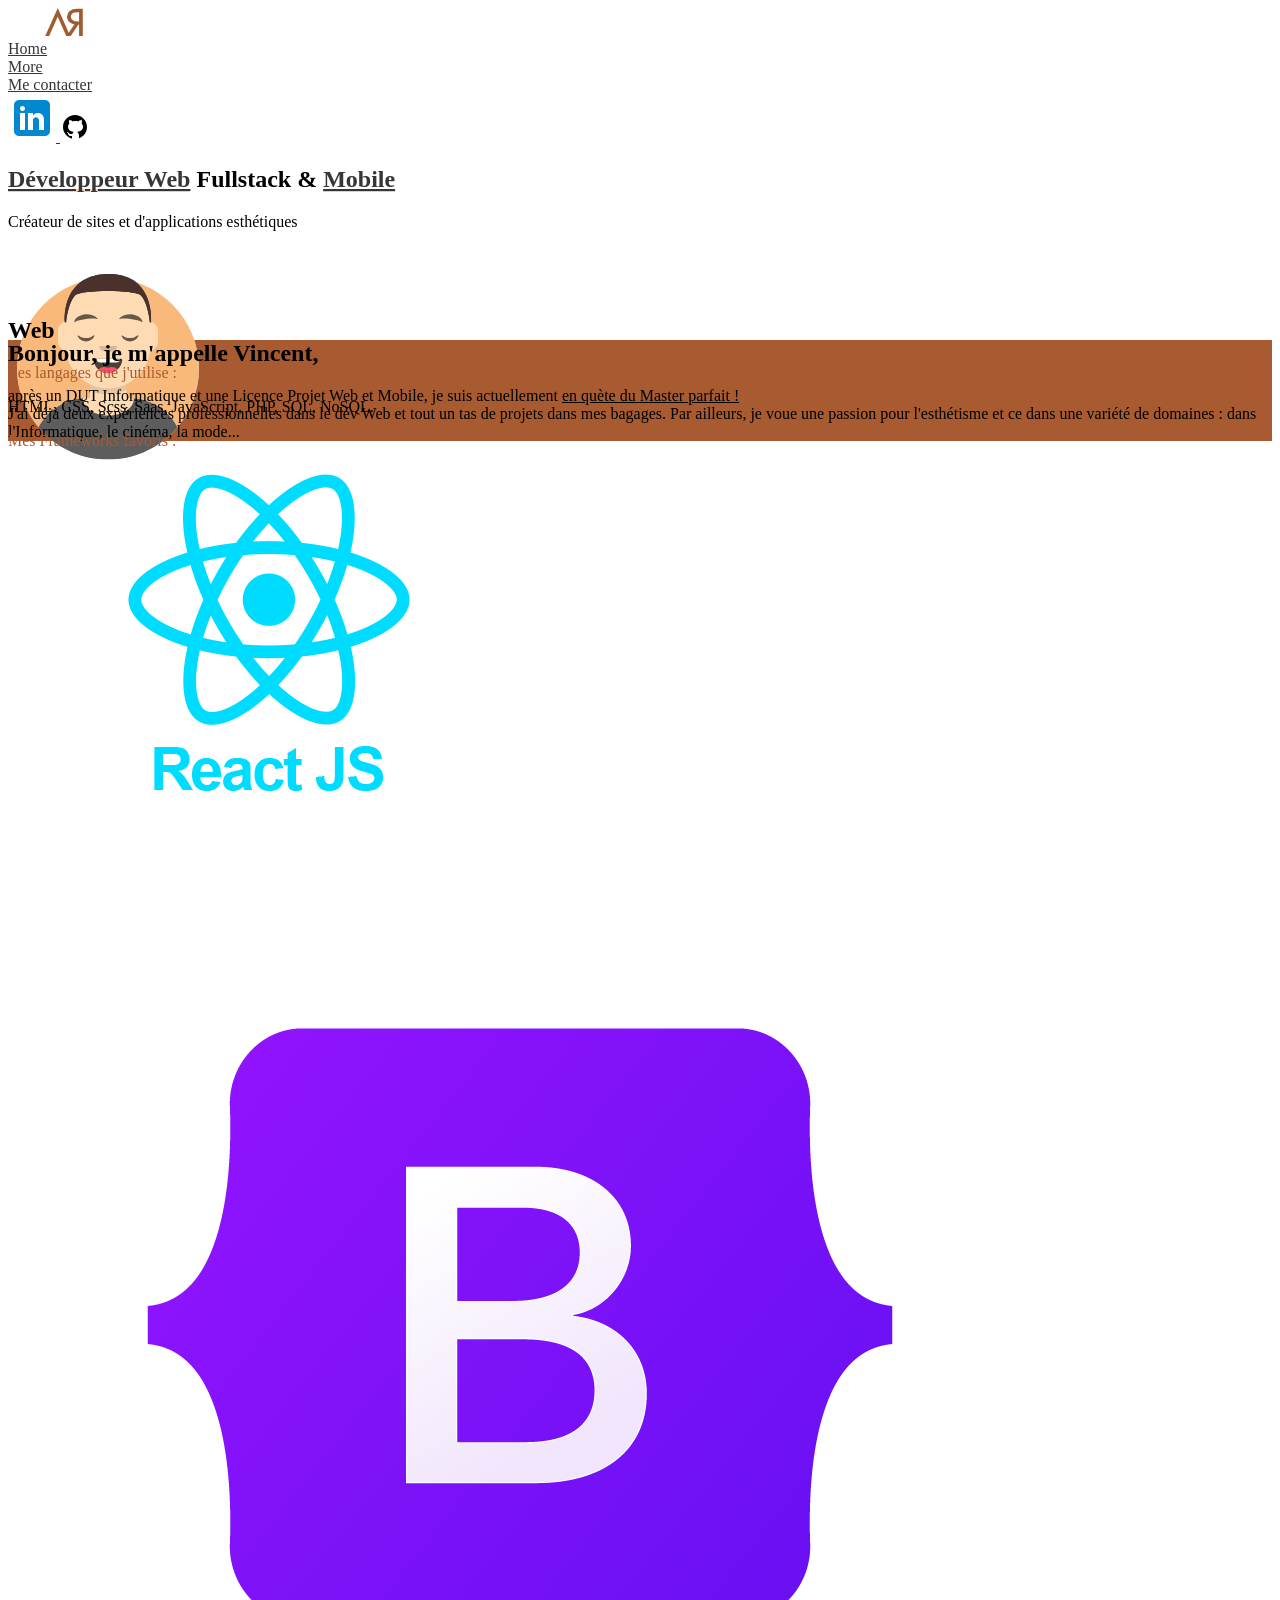
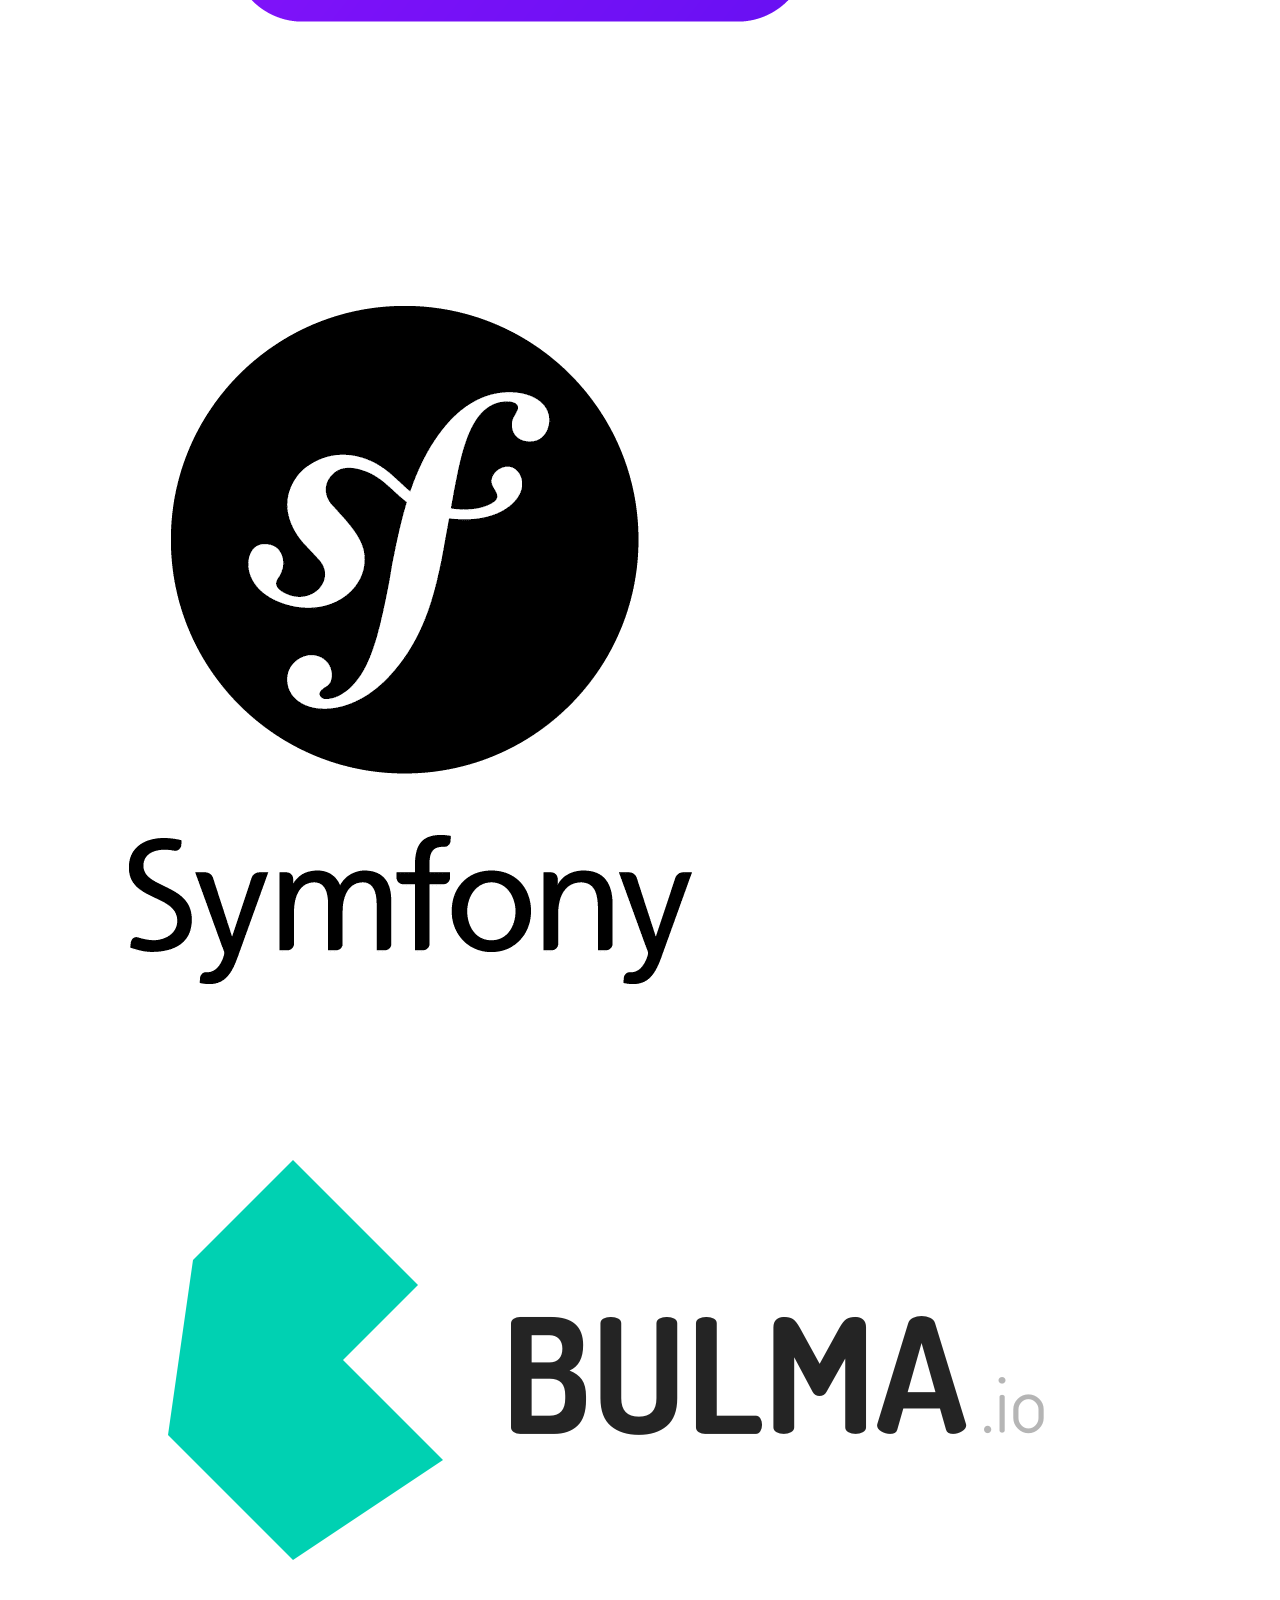
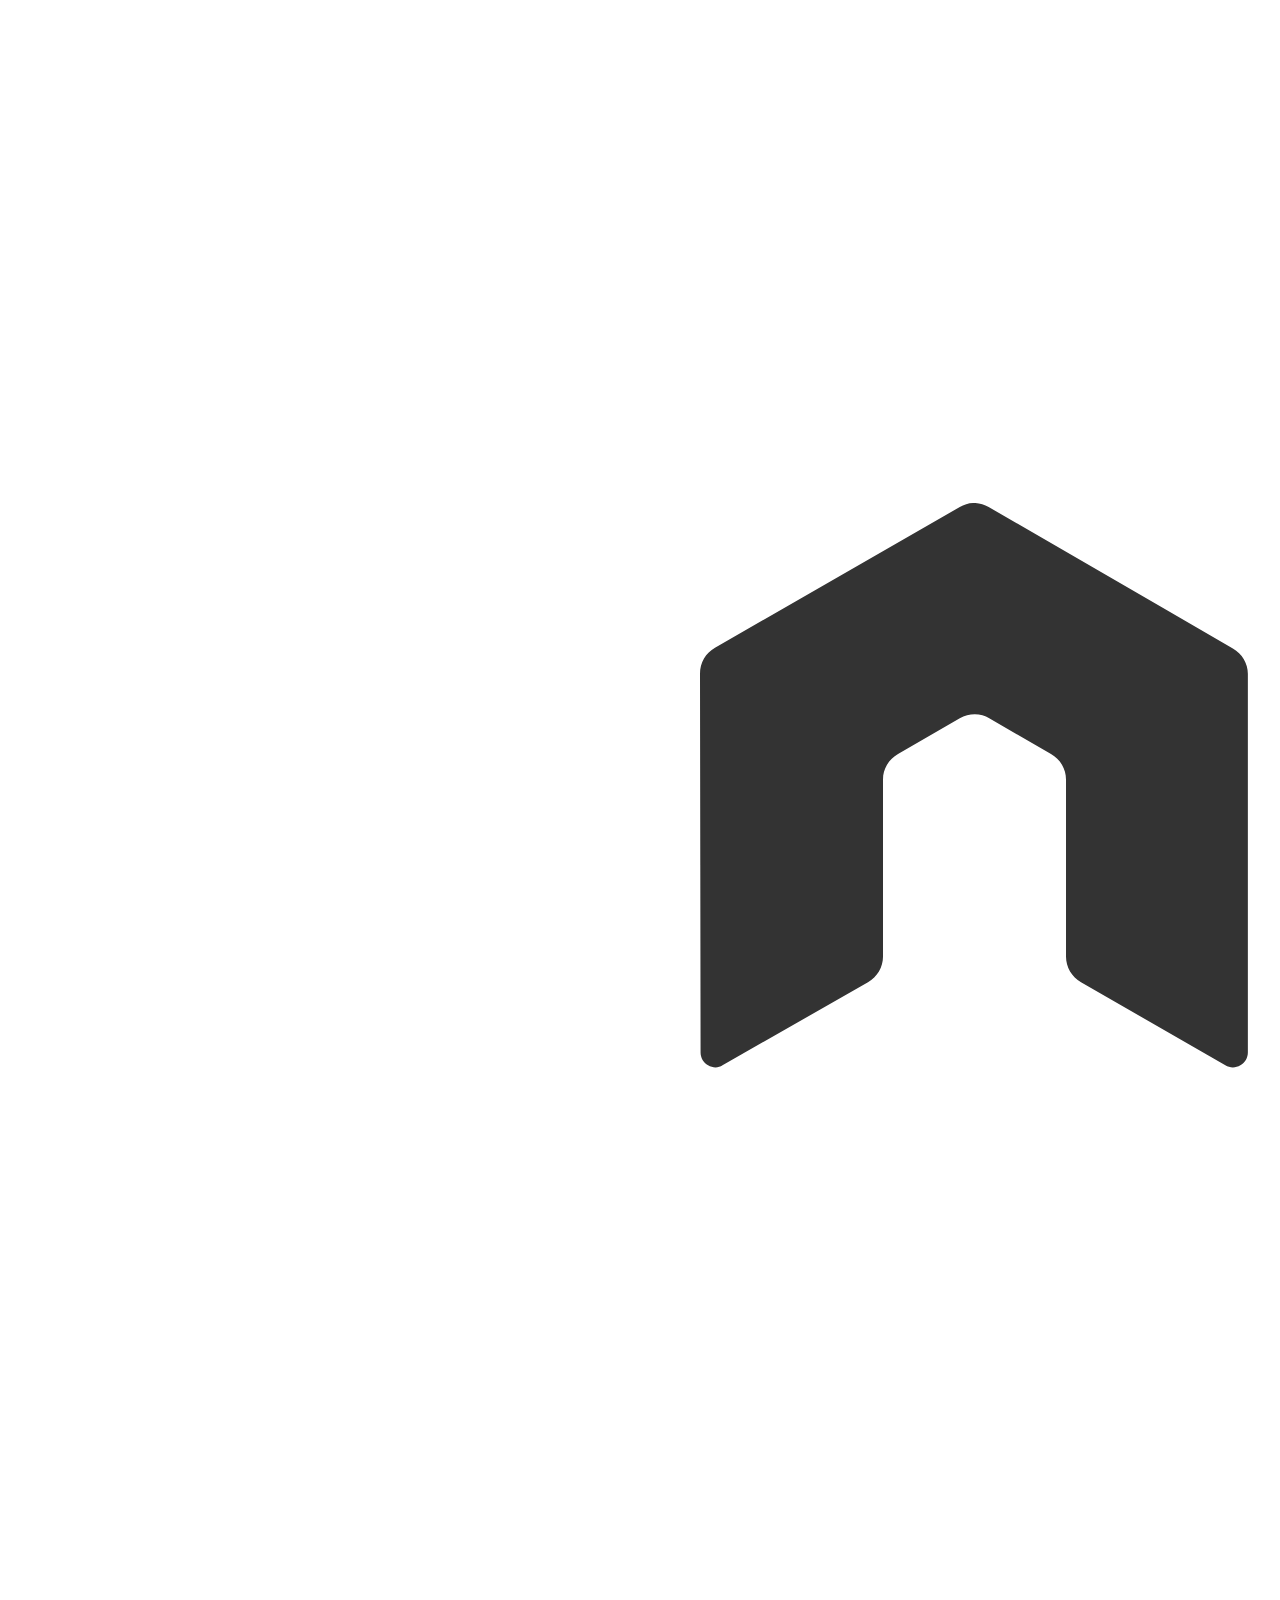
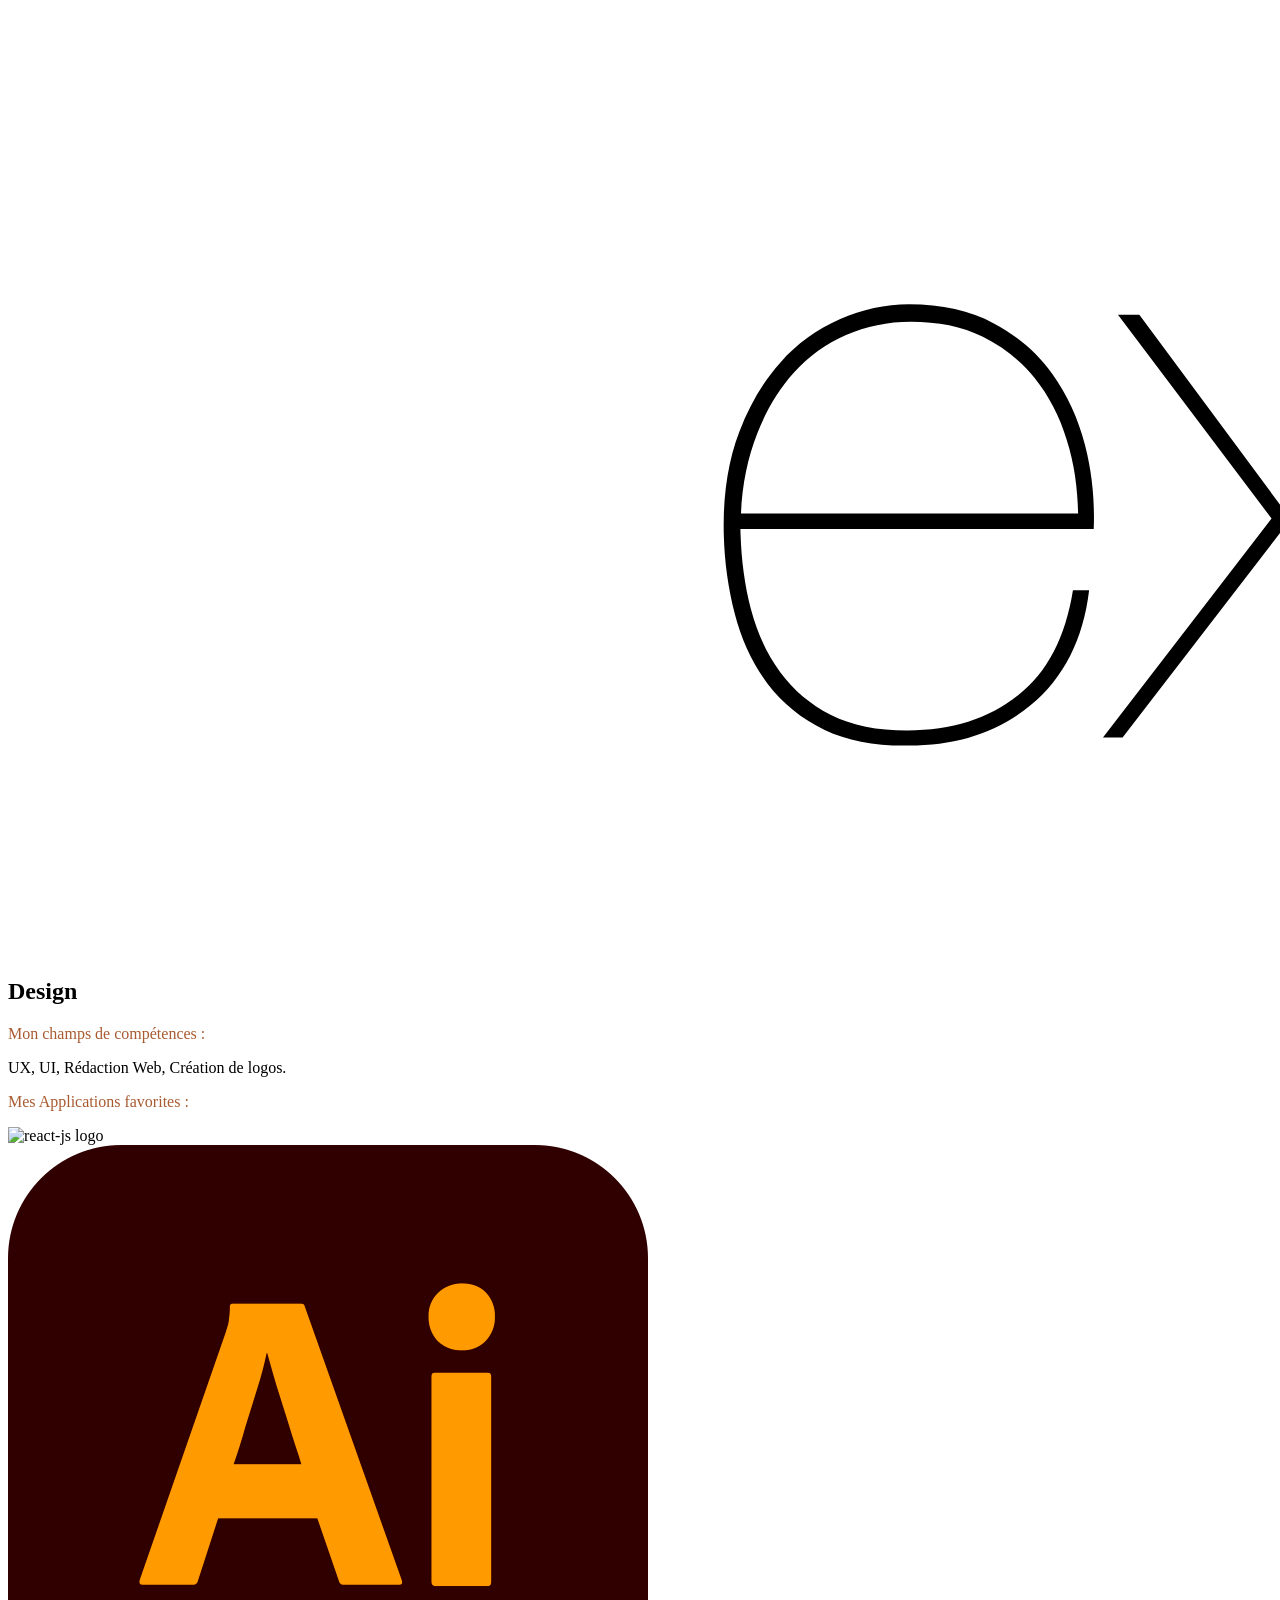
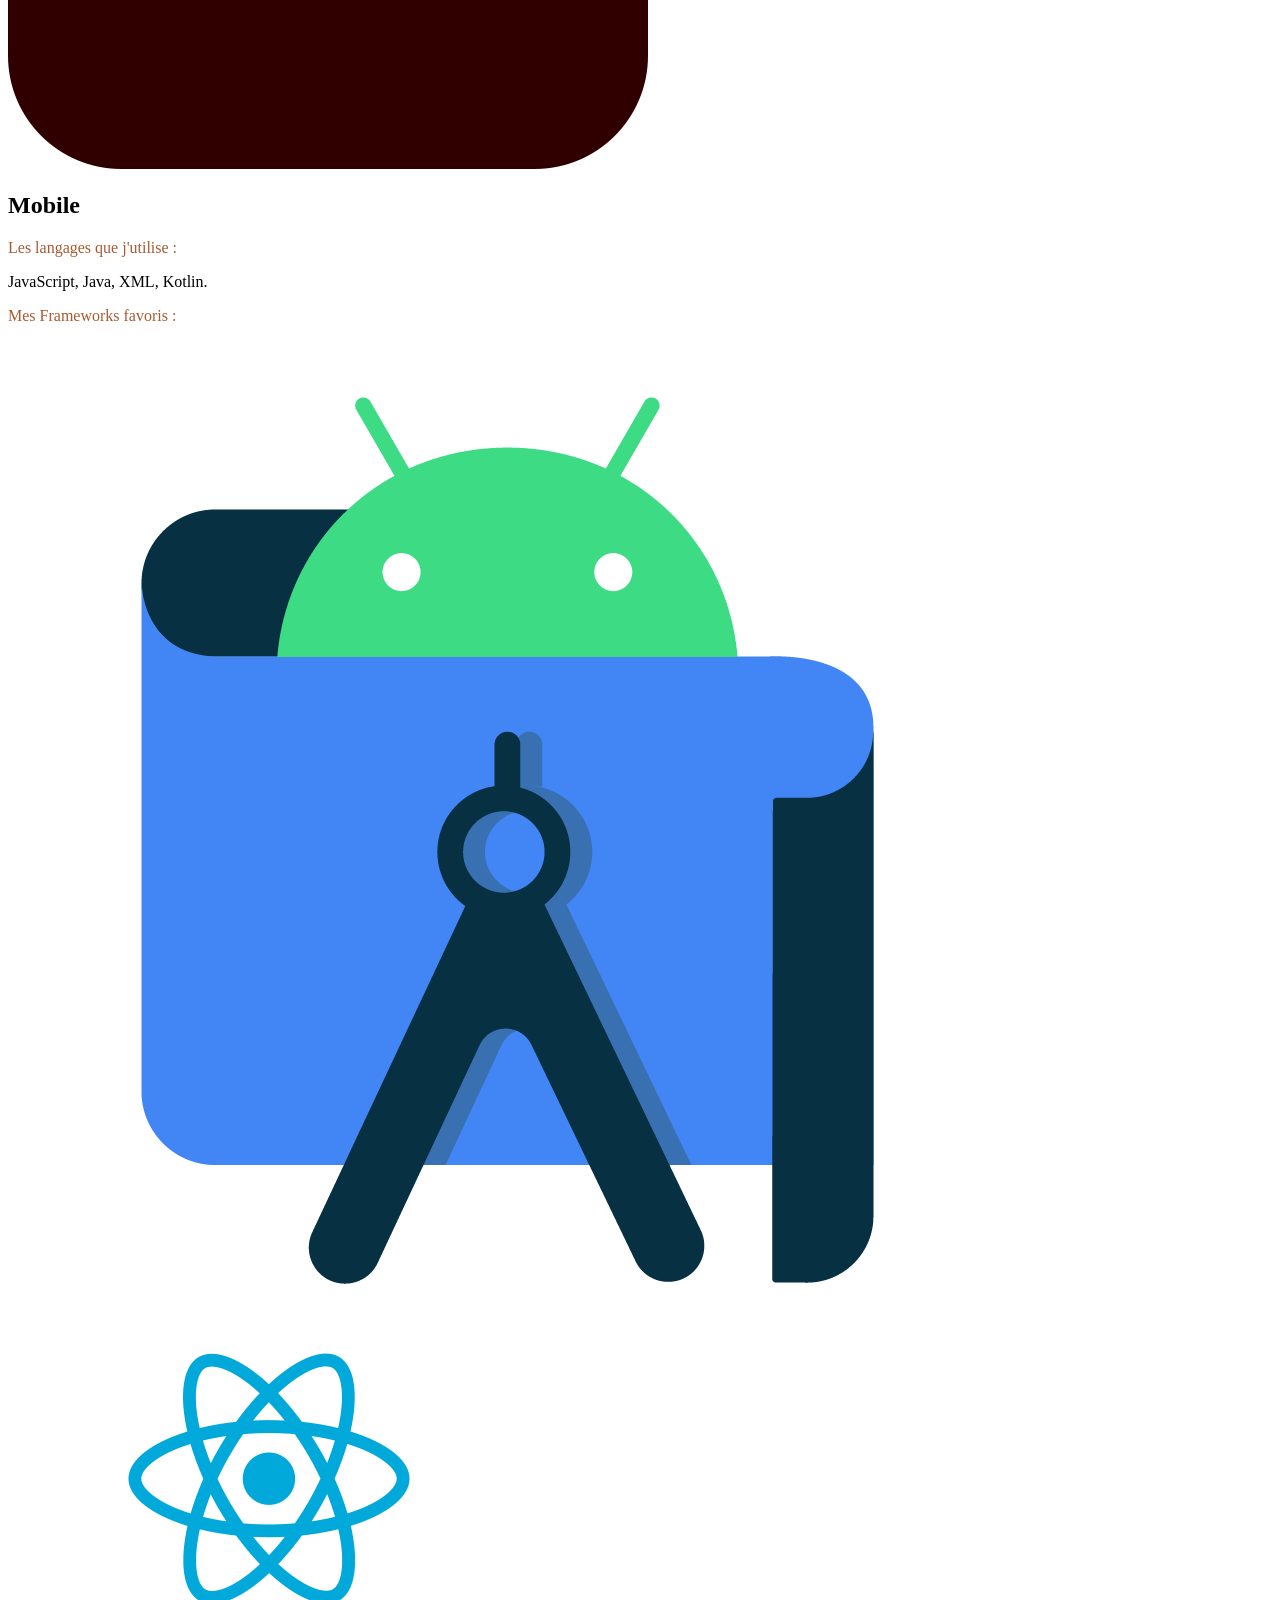
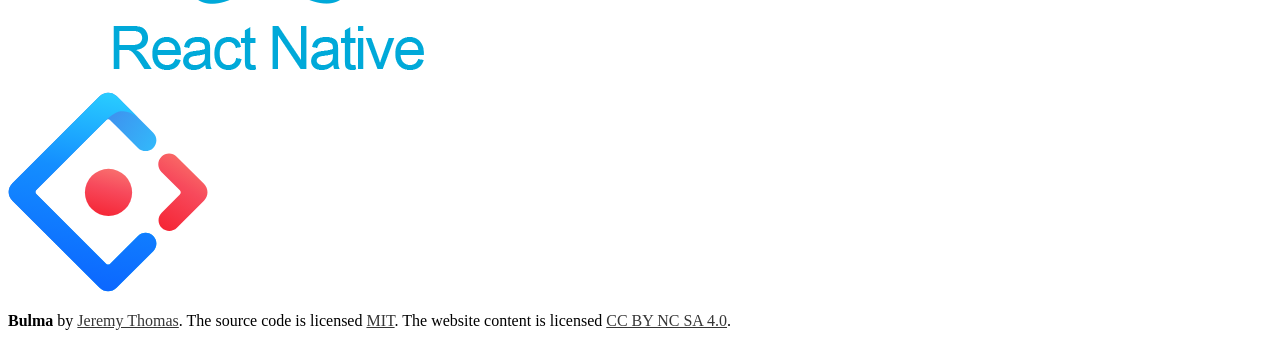
==== home.html @ 74db3208 "project commit" ====
<!DOCTYPE html>
<html>

<head>
    <meta charset="utf-8">
    <meta name="viewport" content="width=device-width, initial-scale=1">
    <title>Vincent Rodriguez | Développeur Web Fullstack & Mobile</title>
    <link href="img/LogoPortfolio.svg" rel="shortcut icon" type="image/svg">
    <link rel="stylesheet" href="https://cdn.jsdelivr.net/npm/bulma@0.9.3/css/bulma.min.css">
    <link rel="stylesheet" href="css/main.css">
    <!--     <link rel="stylesheet" href="node_modules/bulma/css/bulma-rtl.css">
    <link rel="stylesheet" href="node_modules/bulma/css/bulma-rtl.css.map">
    <link rel="stylesheet" href="node_modules/bulma/css/bulma-rtl.min.css">
    <link rel="stylesheet" href="node_modules/bulma/css/bulma.css">
    <link rel="stylesheet" href="node_modules/bulma/css/bulma.css.map">
    <link rel="stylesheet" href="node_modules/bulma/css/bulma.min.css"> -->

    <script type="text/javascript" src="js/main.js"></script>
</head>

<body>
    <nav class="navbar m-4">
        <div class="container">
            <div class="navbar-brand">
                <a class="navbar-item" href="home.html">
                    <img src="img/LogoPortfolio.svg" alt="logo image" width="112" height="28">
                </a>
                <div class="navbar-burger" data-target="navbarExampleTransparentExample">
                    <span></span>
                    <span></span>
                    <span></span>
                </div>
            </div>
            <div id="navbarExampleTransparentExample" class="navbar-menu">
                <div class="navbar-start">
                    <!--  <a class="navbar-item" href="home.html">
                        Home
                    </a>
                    <div class="navbar-item has-dropdown is-hoverable">
                        <a class="navbar-link" href="https://bulma.io/documentation/overview/start/">
                            Docs
                        </a>
                        <div class="navbar-dropdown is-boxed">
                            <a class="navbar-item" href="https://bulma.io/documentation/overview/start/">
                                Overview
                            </a>
                        </div>
                    </div> -->
                </div>
                <div class="navbar-end">
                    <a class="navbar-item" href="home.html">
                        Home
                    </a>
                    <div class="navbar-item has-dropdown is-hoverable">
                        <a class="navbar-link" href="https://bulma.io/documentation/overview/start/">
                            More
                        </a>
                        <div class="navbar-dropdown is-boxed">
                            <a class="navbar-item" href="https://bulma.io/documentation/overview/start/">
                                Me contacter
                            </a>
                        </div>
                    </div>
                    <div class="navbar-item">
                        <a class="button is-large is-white test" href="https://www.linkedin.com/in/rodriguezvb/"
                            target="_blank">
                            <span class="icon">
                                <img class="fab" src="img/linkedin.svg"></img>
                            </span>
                        </a>
                        <a class="button is-large is-white" href="https://github.com/VineBast" target="_blank">
                            <span class="icon">
                                <img class="fab" src="img/github.svg"></img>
                            </span>
                        </a>
                    </div>




                </div>
            </div>
        </div>
    </nav>
    <section class="hero has-text-centered">
        <div class="hero-body">
            <div class="container">
                <div class="columns">
                    <div class="column">
                        <h1 class="title is-1 mb-4 p-2">
                            <a href="#web" class="shadow-line-orange" onclick="web()">Développeur Web</a> Fullstack & <a
                                href="#mobile" onclick="mobile()" class="shadow-line-red">Mobile</a>
                        </h1>
                        <p class="subtitle is-size-4 p-4">
                            Créateur de sites et d'applications esthétiques
                        </p>
                        <img id="profile" src="img/avatar-logo.svg">
                    </div>
                </div>
            </div>
        </div>
    </section>
    <section class="section is-medium is-long main-background-color">
        <div class="container">
            <div class="columns is-centered">
                <div class="column is-two-thirds m-2">
                    <h2 onmouseover="changePicture()" class="title has-text-white is-2 pb-2">
                        Bonjour, je m'appelle Vincent,
                    </h2>
                    <p class="has-text-white subtitle is-5">après un DUT Informatique et une Licence Projet Web et
                        Mobile, je suis
                        actuellement <span class="underline">en quète du Master parfait !</span><br>
                        J'ai déjà deux expériences professionnelles dans le dév Web et tout un tas de projets dans mes
                        bagages.
                        <!-- J'ai
                        développé un site en tant que stagiaire pour une association environementaliste et je suis en ce
                        moment en train de mettre en place un site intranet en tant qu'alternant. -->
                        Par ailleurs, je voue une passion pour l'esthétisme et ce dans une variété de domaines : dans
                        l'Informatique, le cinéma, la mode...
                    </p>
                </div>
            </div>
        </div>
    </section>
    <section class="section has-text-centered langages">
        <div class="container">
            <div class="box">
                <div class="content">
                    <div class="columns">
                        <div class="column">
                            <h2 class="title is-size-2 mt-1 mb-6"><span id="web">Web</span></h2>
                            <p class="subtitle is-4 main-color">Les langages que j'utilise :</p>
                            <p>HTML, CSS, Scss, Saas, JavaScript, PHP, SQL, NoSQL.</p>
                            <p class="subtitle is-4 main-color m-6">Mes Frameworks favoris :</p>
                            <div class="columns">
                                <div class="column">
                                    <img src="img/react-js.png" alt="react-js logo">
                                    <img src="img/bootstrap-logo.png" alt="bootstrap logo">
                                </div>
                                <div class="column">
                                    <img src="img/symfony.png" alt="symfony logo">
                                    <img src="img/bulma.png" alt="bulma logo">
                                </div>
                                <div class="column">
                                    <img src="img/expressjs.svg" alt="express-js logo">
                                </div>
                            </div>                      
                        </div>
                        <div class="column">
                            <h2 class="title is-size-2 mt-1 mb-6"><span id="mobile">Design</span></h2>
                            <p class="subtitle is-size-4 main-color">Mon champs de compétences :</p>
                            <p>UX, UI, Rédaction Web, Création de logos.</p>
                            <p class="subtitle is-4 main-color m-6">Mes Applications favorites :</p>
                            <div class="columns">
                                <div class="column">
                                    <img src="img/sketch.png" alt="react-js logo">
                                </div>
                                <div class="column">
                                    <img src="img/illustrator.png" alt="react-native logo">
                                </div>
                                <div class="column">
                                    <!-- <img src="img/antdesign.svg" alt="antdesign logo"> -->
                                </div>
                            </div>
                        </div>
                        <div class="column">
                            <h2 class="title is-size-2 mt-1 mb-6"><span id="mobile">Mobile</span></h2>
                            <p class="subtitle is-size-4 main-color">Les langages que j'utilise :</p>
                            <p>JavaScript, Java, XML, Kotlin.</p>
                            <p class="subtitle is-4 main-color m-6">Mes Frameworks favoris :</p>
                            <div class="columns">
                                <div class="column">
                                    <img src="img/android.png" alt="react-js logo">
                                </div>
                                <div class="column">
                                    <img src="img/react-native.png" alt="react-native logo">
                                </div>
                                <div class="column">
                                    <img src="img/antdesign.svg" alt="antdesign logo">
                                </div>
                            </div>

                        </div>
                    </div>
                </div>
            </div>
        </div>
    </section>
    <footer class="footer">
        <div class="content has-text-centered">
            <p>
                <strong>Bulma</strong> by <a href="https://jgthms.com">Jeremy Thomas</a>. The source code is licensed
                <a href="http://opensource.org/licenses/mit-license.php">MIT</a>. The website content
                is licensed <a href="http://creativecommons.org/licenses/by-nc-sa/4.0/">CC BY NC SA 4.0</a>.
            </p>

        </div>
    </footer>
</body>

</html>
---- css/main.css ----
:root {
    --main-color: #a85a30;
    --black-color: #363636;
    --main-color-shadow : rgba(168, 90, 48, 30%);
    --rose-color-shadow : rgba(216, 33, 205, 20%);
    --orange-color-shadow : rgba(255, 110, 37, 40%);
    --red-color-shadow : rgba(255, 44, 37, 30%)
}

.main-background-color {
    background-color: var(--main-color);
}

a {
    color: var(--black-color);
}

#profile {
    width: 200px;
    margin-bottom: -9rem;
}

.main-color {
    color : var(--main-color);
}

.langages {
    margin-top: -9rem;
}

.underline {
    text-decoration: underline;
}

.shadow-line-red {
    cursor: pointer;
    box-shadow:  inset 0 -0.11em var(--red-color-shadow);
}

.shadow-line-red:hover {
    border-radius: 4px;
    box-shadow: none;
    background-color: var(--red-color-shadow);
    color:var(--red-color-shadow);
    transition-duration: .4s;
    transition-property: box-shadow,background-color,color;
}
.shadow-line-orange {
    cursor: pointer;
    box-shadow:  inset 0 -0.11em var(--orange-color-shadow);
}

.shadow-line-orange:hover {
    border-radius: 4px;
    box-shadow: none;
    background-color: var(--orange-color-shadow);
    color: var(--orange-color-shadow);
    transition-duration: .4s;
    transition-property: box-shadow,background-color,color;
}

.shadow-red-background {
    background-color: var(--red-color-shadow);
    border-radius: 4px;
    color:var(--red-color-shadow);
    transition-duration: .4s;
    transition-property: box-shadow,background-color,color;
}

.shadow-orange-background {
    background-color: var(--orange-color-shadow);
    border-radius: 4px;
    color: var(--orange-color-shadow);
 
}
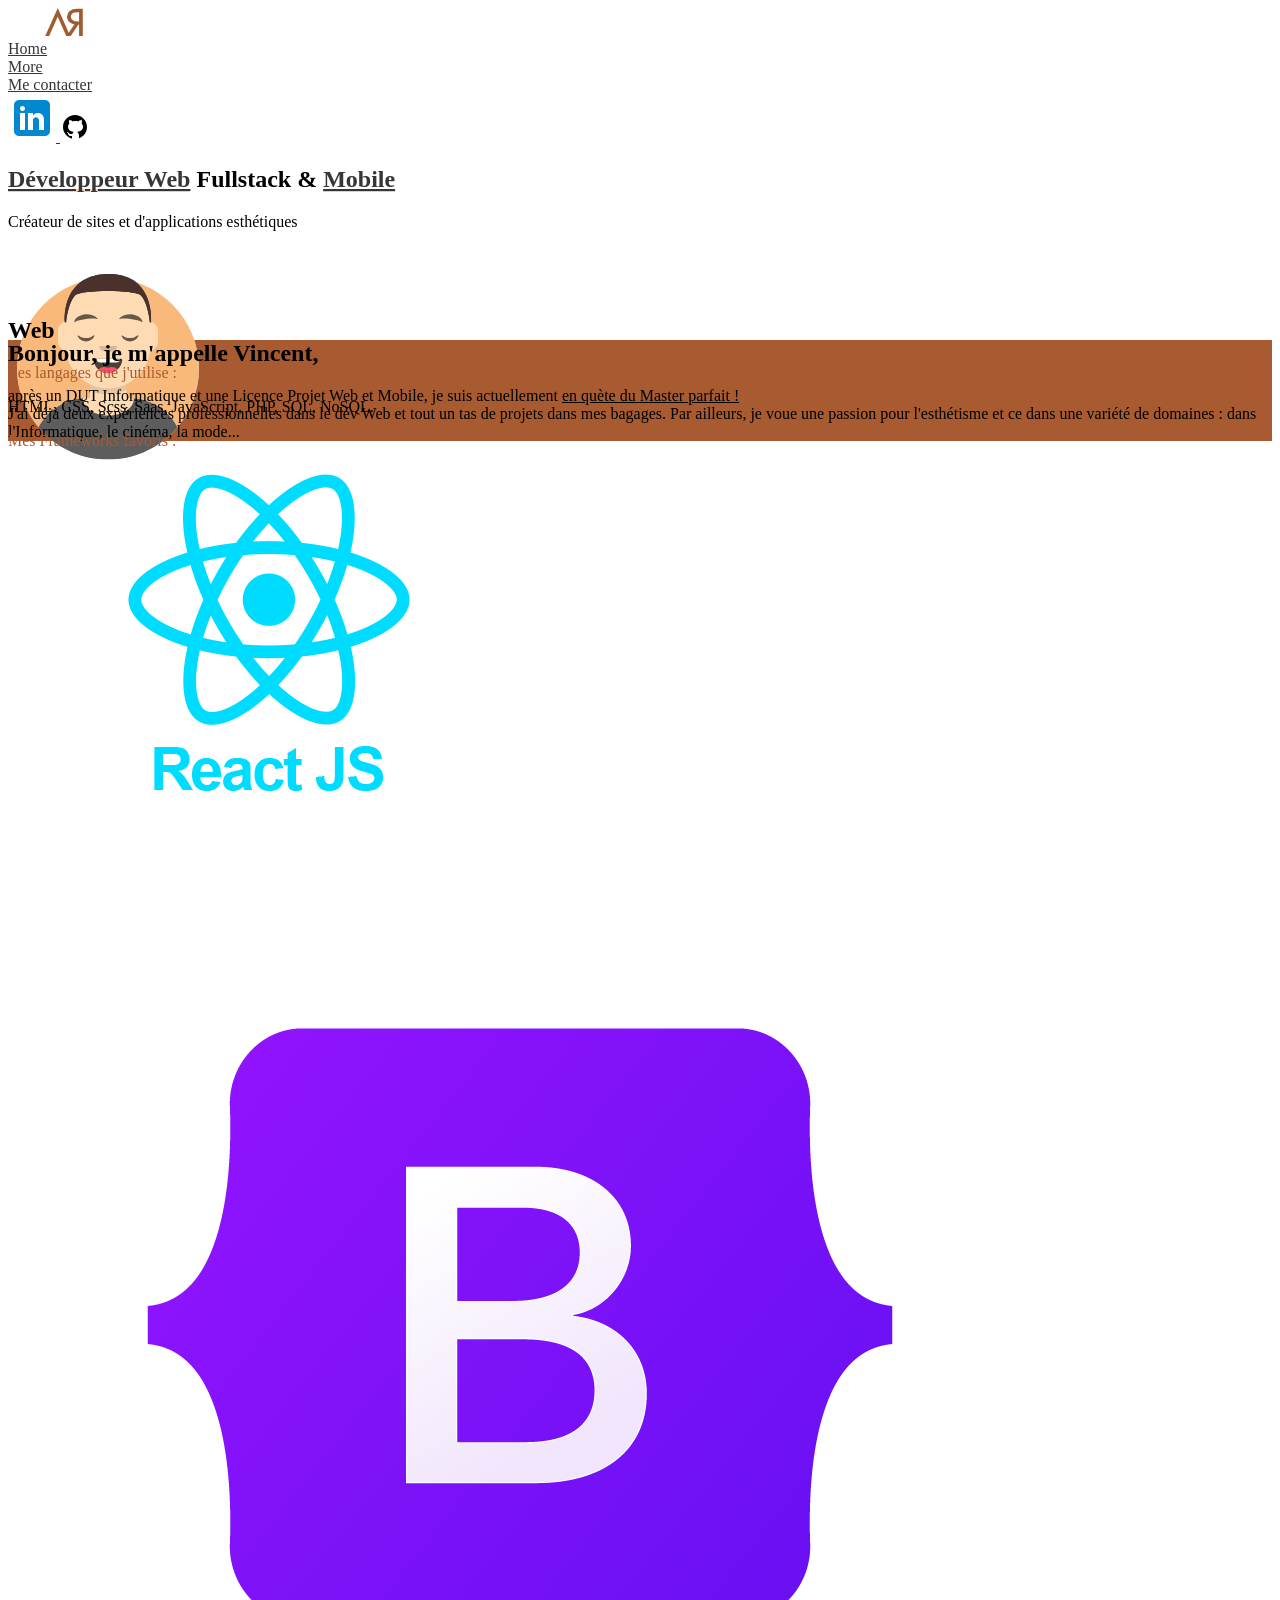
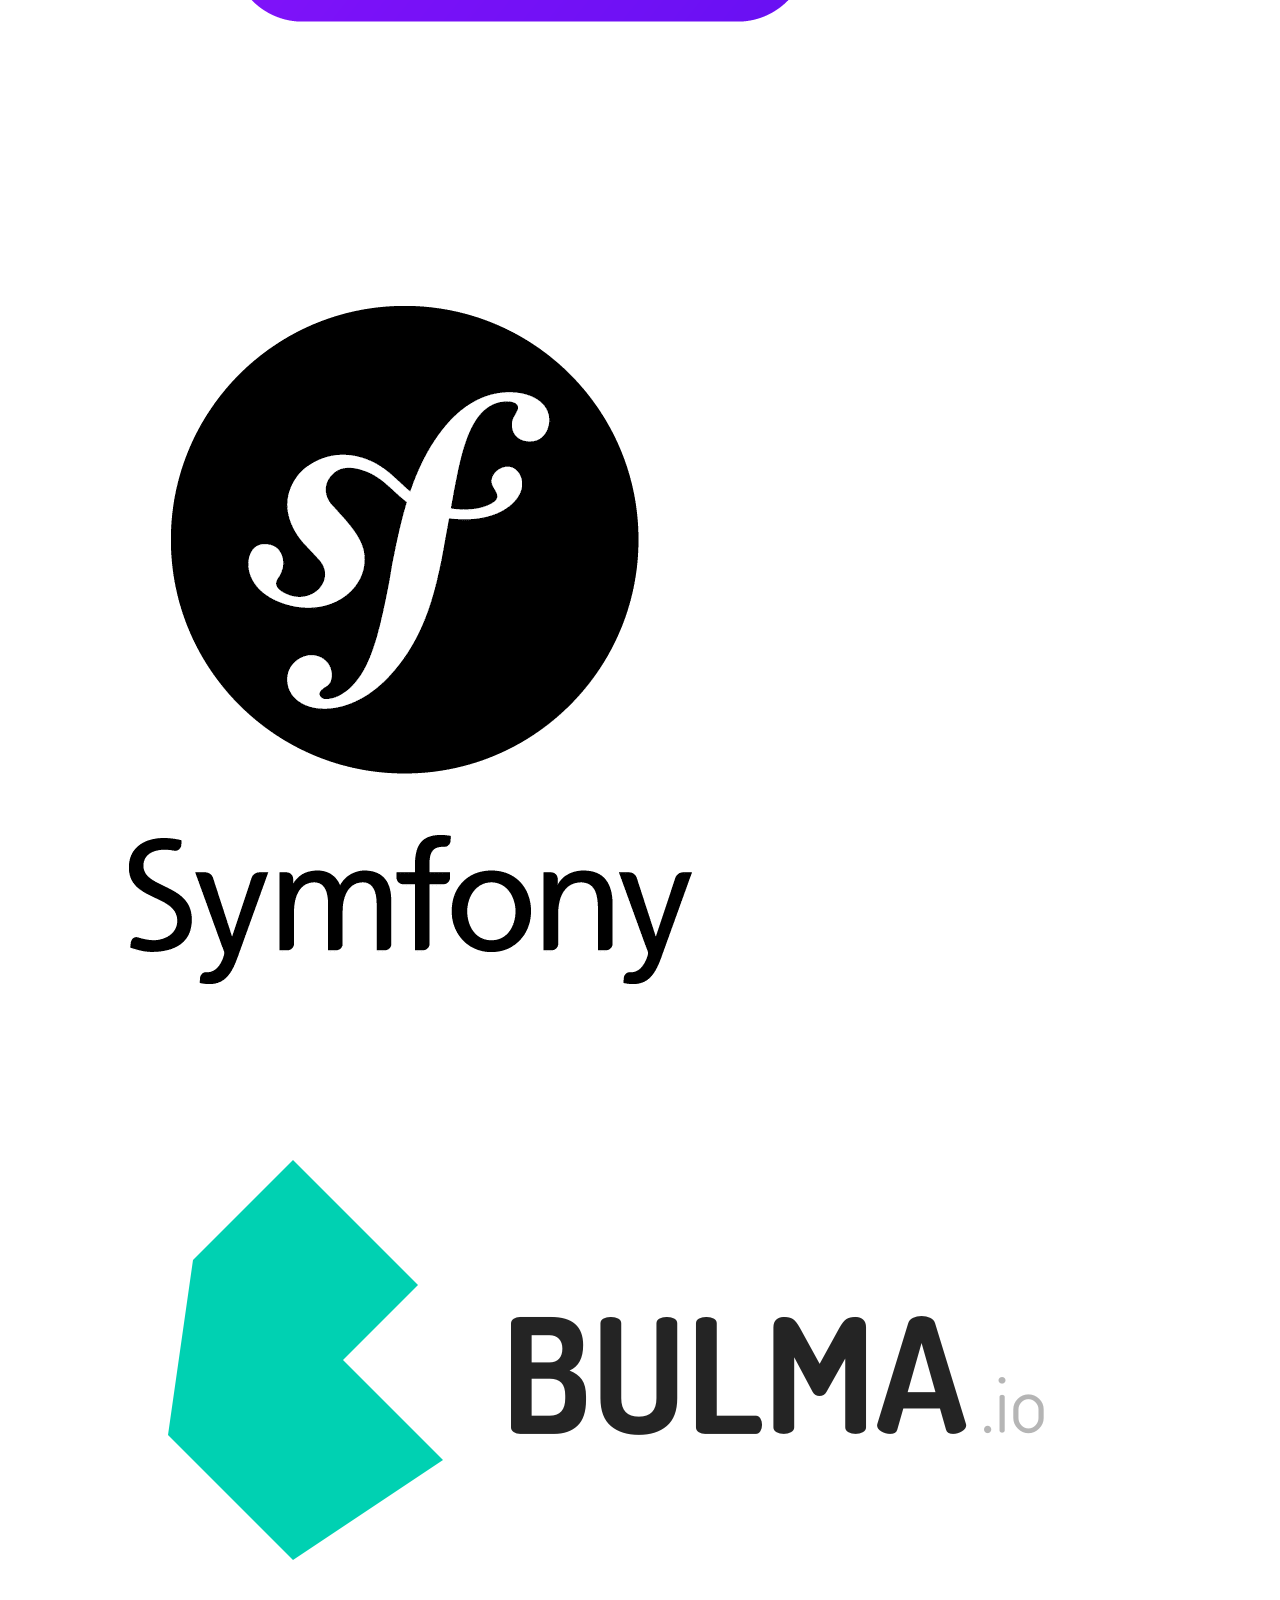
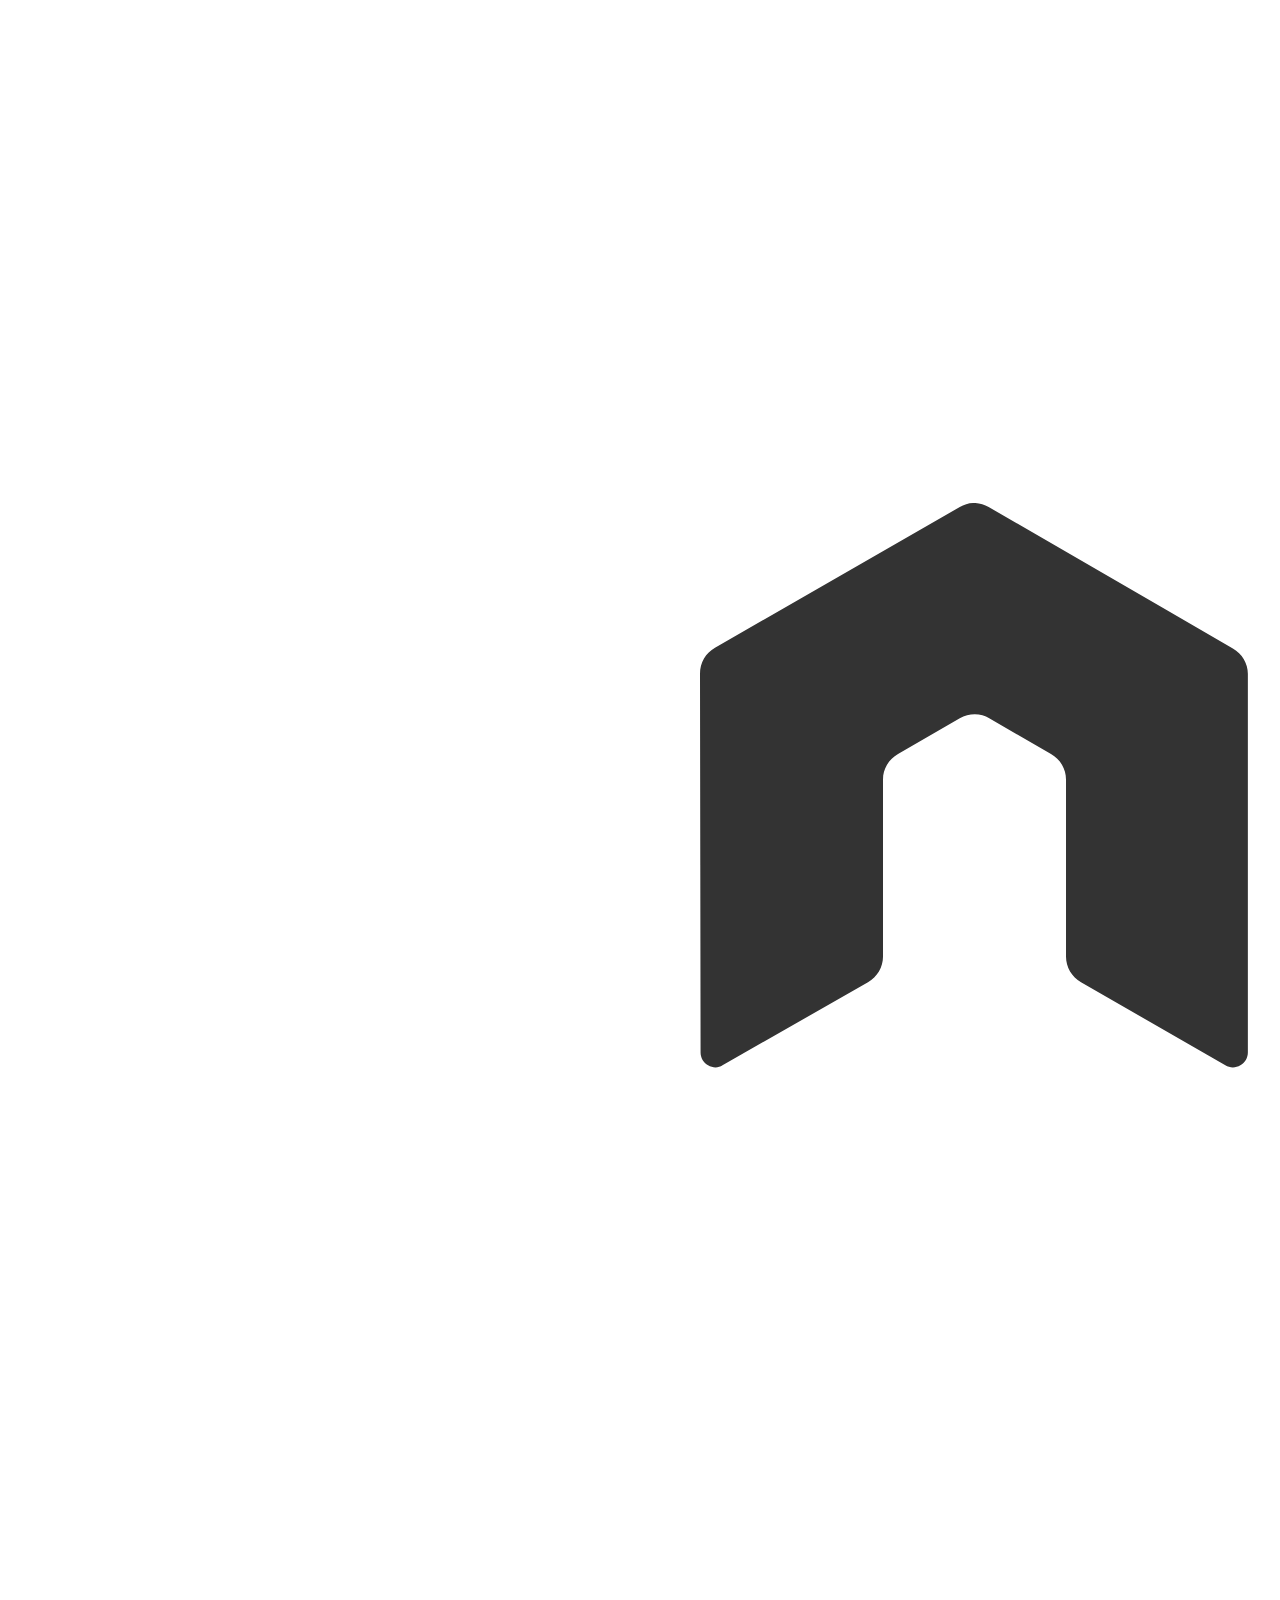
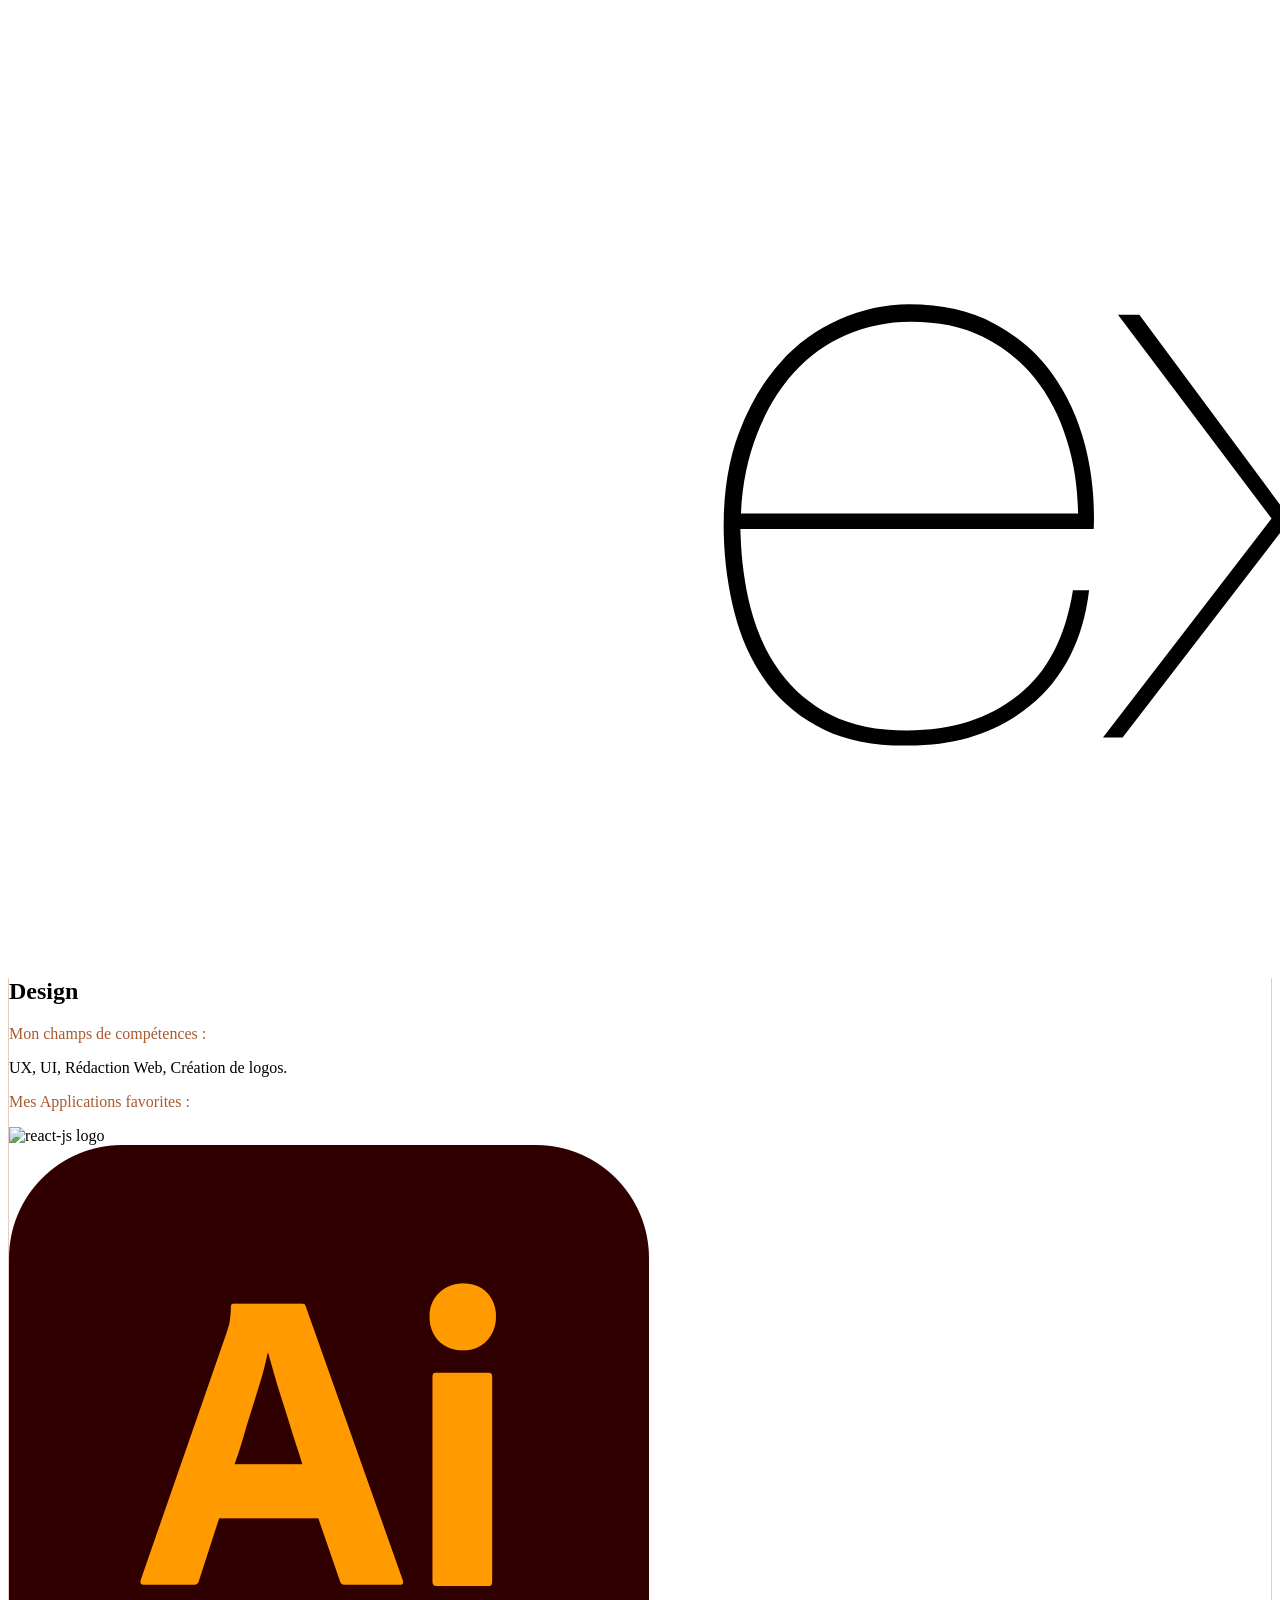
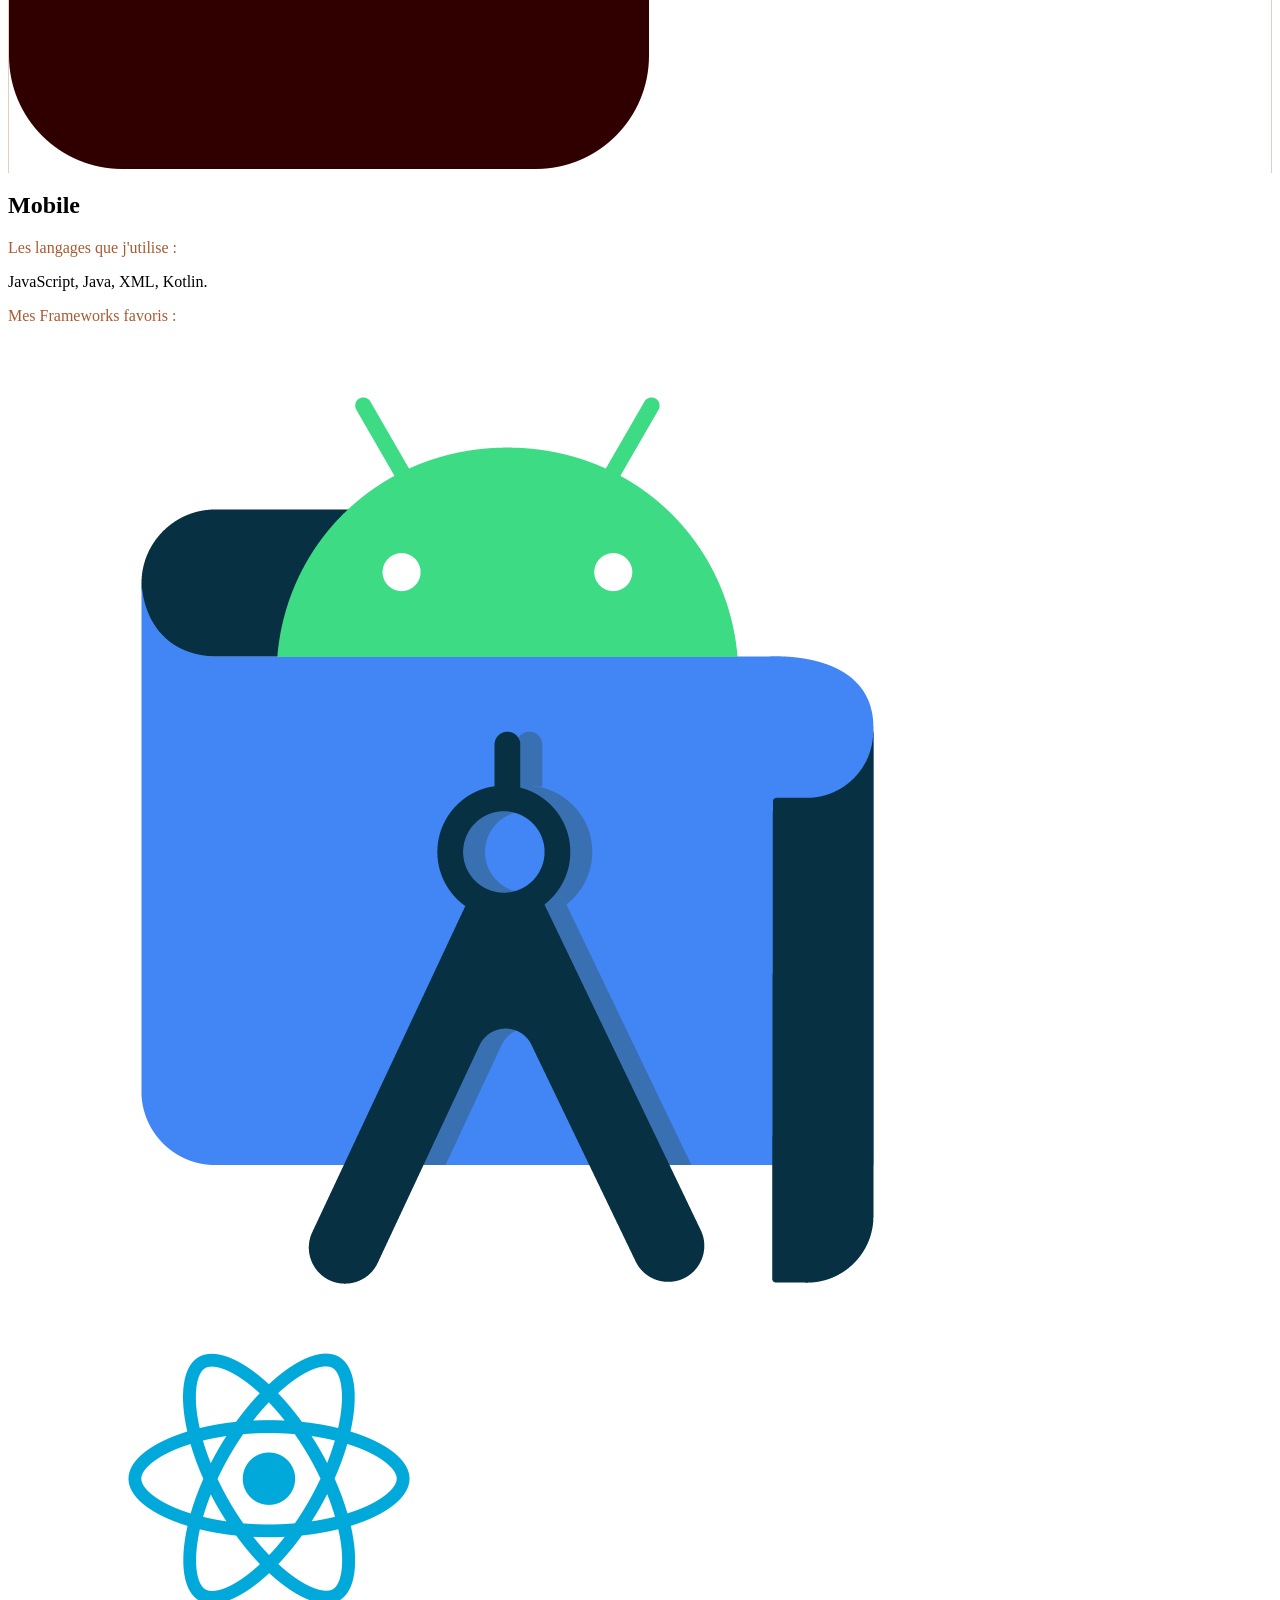
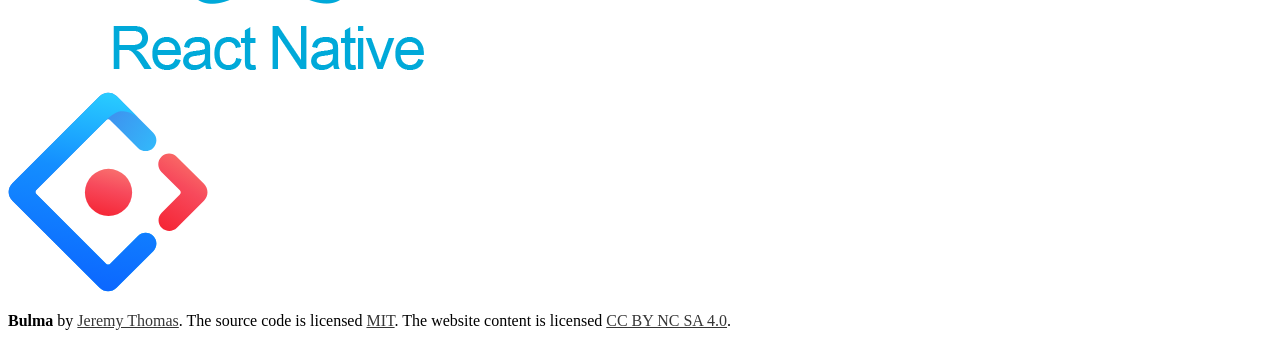
==== commit e4d6b327: "first commit" ====
--- a/home.html
+++ b/home.html
@@ -134,29 +134,29 @@
                             <p class="subtitle is-4 main-color m-6">Mes Frameworks favoris :</p>
                             <div class="columns">
                                 <div class="column">
-                                    <img src="img/react-js.png" alt="react-js logo">
-                                    <img src="img/bootstrap-logo.png" alt="bootstrap logo">
-                                </div>
-                                <div class="column">
-                                    <img src="img/symfony.png" alt="symfony logo">
-                                    <img src="img/bulma.png" alt="bulma logo">
-                                </div>
-                                <div class="column">
-                                    <img src="img/expressjs.svg" alt="express-js logo">
-                                </div>
-                            </div>                      
-                        </div>
-                        <div class="column">
-                            <h2 class="title is-size-2 mt-1 mb-6"><span id="mobile">Design</span></h2>
+                                    <img class="logo-framework" src="img/react-js.png" alt="react-js logo">
+                                    <img class="logo-framework" src="img/bootstrap-logo.png" alt="bootstrap logo">
+                                </div>
+                                <div class="column">
+                                    <img class="logo-framework" src="img/symfony.png" alt="symfony logo">
+                                    <img class="logo-framework" src="img/bulma.png" alt="bulma logo">
+                                </div>
+                                <div class="column">
+                                    <img class="logo-framework" src="img/expressjs.svg" alt="express-js logo">
+                                </div>
+                            </div>
+                        </div>
+                        <div class="column border-column">
+                            <h2 class="title is-size-2 mt-1 mb-6"><span id="design">Design</span></h2>
                             <p class="subtitle is-size-4 main-color">Mon champs de compétences :</p>
                             <p>UX, UI, Rédaction Web, Création de logos.</p>
                             <p class="subtitle is-4 main-color m-6">Mes Applications favorites :</p>
                             <div class="columns">
                                 <div class="column">
-                                    <img src="img/sketch.png" alt="react-js logo">
-                                </div>
-                                <div class="column">
-                                    <img src="img/illustrator.png" alt="react-native logo">
+                                    <img class="logo-framework" src="img/sketch.png" alt="react-js logo">
+                                </div>
+                                <div class="column">
+                                    <img class="logo-framework" src="img/illustrator.png" alt="react-native logo">
                                 </div>
                                 <div class="column">
                                     <!-- <img src="img/antdesign.svg" alt="antdesign logo"> -->
@@ -170,22 +170,29 @@
                             <p class="subtitle is-4 main-color m-6">Mes Frameworks favoris :</p>
                             <div class="columns">
                                 <div class="column">
-                                    <img src="img/android.png" alt="react-js logo">
-                                </div>
-                                <div class="column">
-                                    <img src="img/react-native.png" alt="react-native logo">
-                                </div>
-                                <div class="column">
-                                    <img src="img/antdesign.svg" alt="antdesign logo">
+                                    <img class="logo-framework" src="img/android.png" alt="react-js logo">
+                                </div>
+                                <div class="column">
+                                    <img class="logo-framework" src="img/react-native.png" alt="react-native logo">
+                                </div>
+                                <div class="column">
+                                    <img class="logo-framework" src="img/antdesign.svg" alt="antdesign logo">
                                 </div>
                             </div>
-
-                        </div>
-                    </div>
-                </div>
-            </div>
-        </div>
-    </section>
+                        </div>
+                    </div>
+                </div>
+            </div>
+        </div>
+    </section>
+
+    <section class="is-medium">
+        <div class="container">
+            
+
+        </div>
+    </section>
+
     <footer class="footer">
         <div class="content has-text-centered">
             <p>
--- a/css/main.css
+++ b/css/main.css
@@ -1,10 +1,10 @@
 :root {
     --main-color: #a85a30;
     --black-color: #363636;
-    --main-color-shadow : rgba(168, 90, 48, 30%);
-    --rose-color-shadow : rgba(216, 33, 205, 20%);
-    --orange-color-shadow : rgba(255, 110, 37, 40%);
-    --red-color-shadow : rgba(255, 44, 37, 30%)
+    --main-color-shadow: rgba(168, 90, 48, 30%);
+    --rose-color-shadow: rgba(216, 33, 205, 20%);
+    --orange-color-shadow: rgba(255, 110, 37, 40%);
+    --red-color-shadow: rgba(255, 44, 37, 30%)
 }
 
 .main-background-color {
@@ -21,7 +21,7 @@
 }
 
 .main-color {
-    color : var(--main-color);
+    color: var(--main-color);
 }
 
 .langages {
@@ -32,22 +32,28 @@
     text-decoration: underline;
 }
 
+.border-column {
+    border-left: 0.1px solid var(--main-color-shadow);
+    border-right: 0.1px solid var(--main-color-shadow);
+}
+
 .shadow-line-red {
     cursor: pointer;
-    box-shadow:  inset 0 -0.11em var(--red-color-shadow);
+    box-shadow: inset 0 -0.11em var(--red-color-shadow);
 }
 
 .shadow-line-red:hover {
     border-radius: 4px;
     box-shadow: none;
     background-color: var(--red-color-shadow);
-    color:var(--red-color-shadow);
+    color: var(--red-color-shadow);
     transition-duration: .4s;
-    transition-property: box-shadow,background-color,color;
+    transition-property: box-shadow, background-color, color;
 }
+
 .shadow-line-orange {
     cursor: pointer;
-    box-shadow:  inset 0 -0.11em var(--orange-color-shadow);
+    box-shadow: inset 0 -0.11em var(--orange-color-shadow);
 }
 
 .shadow-line-orange:hover {
@@ -56,21 +62,48 @@
     background-color: var(--orange-color-shadow);
     color: var(--orange-color-shadow);
     transition-duration: .4s;
-    transition-property: box-shadow,background-color,color;
+    transition-property: box-shadow, background-color, color;
 }
 
 .shadow-red-background {
     background-color: var(--red-color-shadow);
     border-radius: 4px;
-    color:var(--red-color-shadow);
+    color: var(--red-color-shadow);
     transition-duration: .4s;
-    transition-property: box-shadow,background-color,color;
+    transition-property: box-shadow, background-color, color;
 }
 
 .shadow-orange-background {
     background-color: var(--orange-color-shadow);
     border-radius: 4px;
     color: var(--orange-color-shadow);
- 
+
 }
 
+@media screen and (max-width: 720px) {
+    .logo-framework {
+        width: 30%;
+    }
+
+    .border-column {
+        border-top: 0.1px solid var(--main-color-shadow);
+        border-bottom: 0.1px solid var(--main-color-shadow);
+        border-left: none;
+        border-right: none;
+    }
+    .langages {
+        margin-top: -5rem;
+    }
+    #profile {
+        margin-bottom: -6rem;
+    }
+}
+
+::-webkit-scrollbar {
+    width: 12px;
+}
+
+::-webkit-scrollbar-thumb {
+    background-color: var(--orange-color-shadow);
+    border-radius: 100px;
+}
